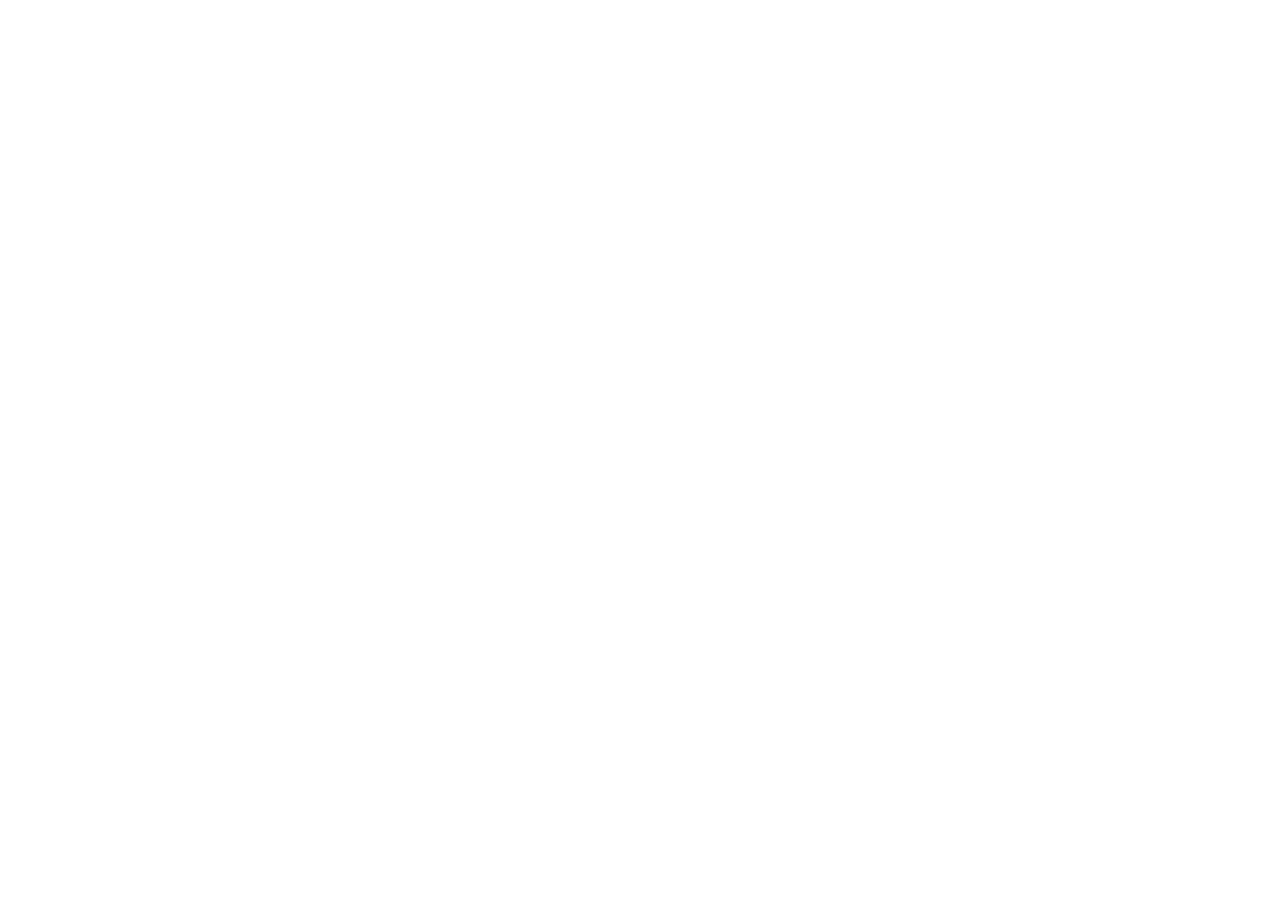
==== index.html @ 4390569e "Create index.html" ====
<!DOCTYPE html>
<html lang="en">

<head>
  <meta charset="UTF-8">
  <meta http-equiv="X-UA-Compatible" content="IE=edge">
  <meta name="viewport" content="width=device-width, initial-scale=1.0">
  <title>Portafolio Paola</title>
  <link rel="stylesheet" href="style.css">
</head>

<body>
 
</body>

</html>
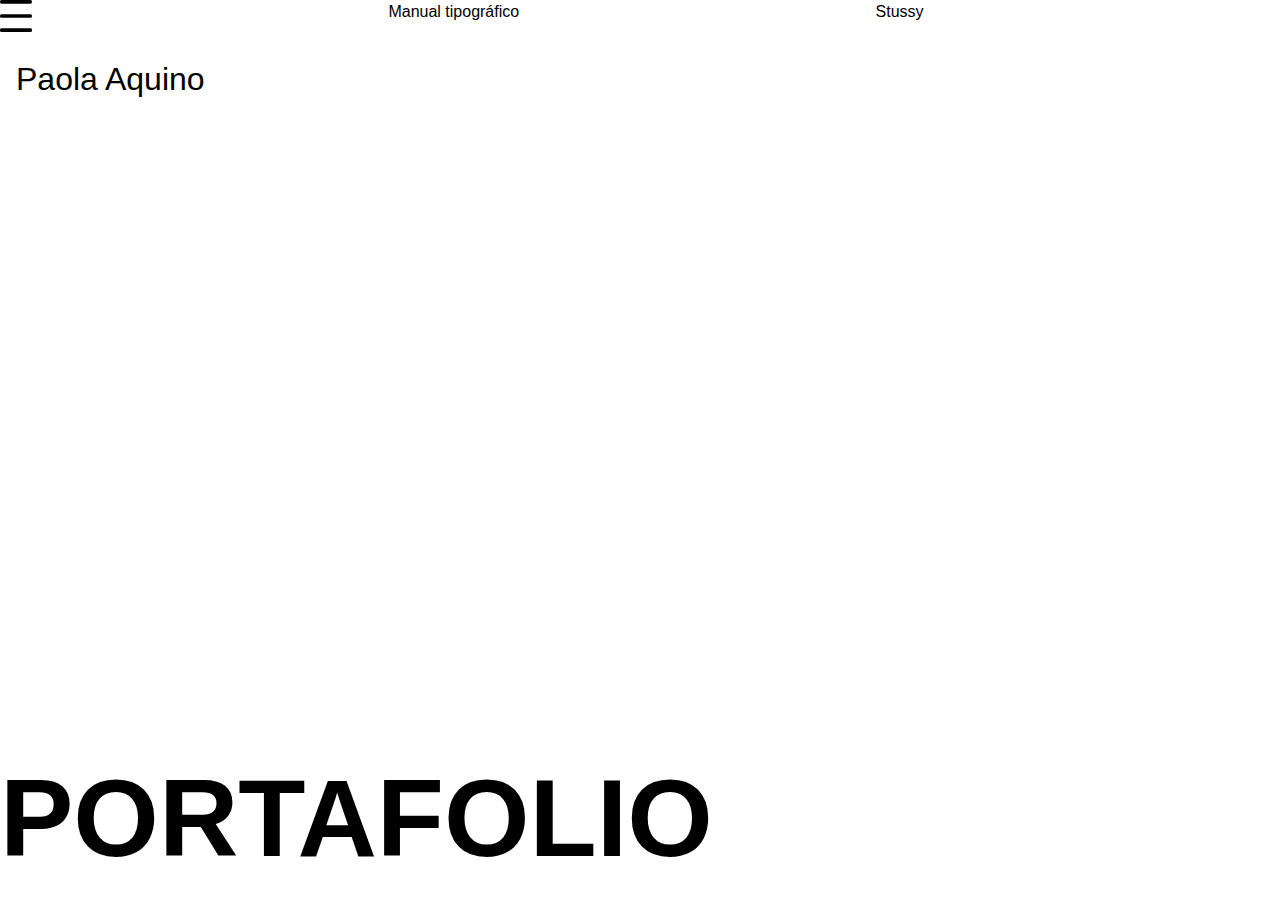
==== commit 5ab1ae8b: "inicio" ====
--- a/index.html
+++ b/index.html
@@ -10,7 +10,32 @@
 </head>
 
 <body>
- 
+  <div class="home">
+    <!-- menu  -->
+    <ul class="menu">
+      <li>
+        <svg xmlns="http://www.w3.org/2000/svg" width="32" height="32">
+          <path
+            d="M 30.667 17.846 L 1.333 17.846 C 0.597 17.846 0 17.019 0 16 C 0 14.981 0.597 14.154 1.333 14.154 L 30.667 14.154 C 31.403 14.154 32 14.981 32 16 C 32 17.019 31.403 17.846 30.667 17.846 Z M 30.667 3.692 L 1.333 3.692 C 0.597 3.692 0 2.865 0 1.846 C 0 0.827 0.597 0 1.333 0 L 30.667 0 C 31.403 0 32 0.827 32 1.846 C 32 2.865 31.403 3.692 30.667 3.692 Z M 30.667 32 L 1.333 32 C 0.597 32 0 31.173 0 30.154 C 0 29.135 0.597 28.308 1.333 28.308 L 30.667 28.308 C 31.403 28.308 32 29.135 32 30.154 C 32 31.173 31.403 32 30.667 32 Z M 30.667 32"
+            fill="rgb(0,0,0)"></path>
+        </svg>
+      </li>
+      <li>
+        Manual tipográfico
+      </li>
+      <li>
+        Stussy
+      </li>
+    </ul>
+    <!-- logo  -->
+    <h1 class="logo">
+      Paola Aquino
+    </h1>
+    <!-- portafolio  -->
+    <h2 class="portafolio">
+      Portafolio
+    </h2>
+  </div>
 </body>
 
 </html>
--- a/style.css
+++ b/style.css
@@ -0,0 +1,100 @@
+/* Reset */
+*,
+*::before,
+*::after {
+  box-sizing: border-box;
+}
+
+body,
+h1,
+h2,
+h3,
+h4,
+h5,
+p,
+figure,
+picture {
+  margin: 0;
+}
+
+body {
+  line-height: 1.5;
+  min-height: 100vh;
+}
+
+ul {
+  margin: 0;
+  padding-inline: 0;
+}
+
+li {
+  list-style: none;
+}
+
+img,
+picture {
+  max-width: 100%;
+  display: block;
+}
+
+@media (prefers-reduced-motion: reduce) {
+  *,
+  *::before,
+  *::after {
+    animation-duration: 0.01ms !important;
+    animation-iteration-count: 1 !important;
+    transition-duration: 0.01ms !important;
+    scroll-behaviour: auto !important;
+  }
+}
+
+/* Variables */
+:root {
+  /* 1. Colores */
+  --black: #000000;
+  --white: #ffffff;
+  /* 2. Tipografía */
+  --font-sans: sans-serif;
+  --font-size-1: 1rem;
+  --font-size-2: 1.1rem;
+  --font-size-3: 1.25rem;
+  --font-size-4: 1.5rem;
+  --font-size-5: 2rem;
+  --font-size-6: 2.5rem;
+  --font-size-fluid-1: clamp(1rem, 4vw, 1.5rem);
+  --font-size-fluid-2: clamp(1.5rem, 6vw, 2.5rem);
+  --font-size-fluid-3: clamp(2rem, 9vw, 3.5rem);
+  /* 3. Layouts */
+  --size-mobile: 414px;
+  --size-desktop: 1440px;
+}
+
+/* Base */
+body {
+  font-family: var(--font-sans);
+  background-color: var(--white);
+  color: var(--black);
+}
+
+/* Home */
+.home {
+  height: 100vh;
+  display: grid;
+  grid-template-rows: auto auto 1fr;
+}
+/* Menu */
+.menu {
+  display: grid;
+  grid-auto-flow: column;
+}
+/* Logo */
+.logo {
+  font-weight: 80;
+  padding: 1rem;
+}
+/* Portafolio */
+.portafolio {
+  font-size: 110px;
+  text-transform: uppercase;
+  margin-top: auto;
+}
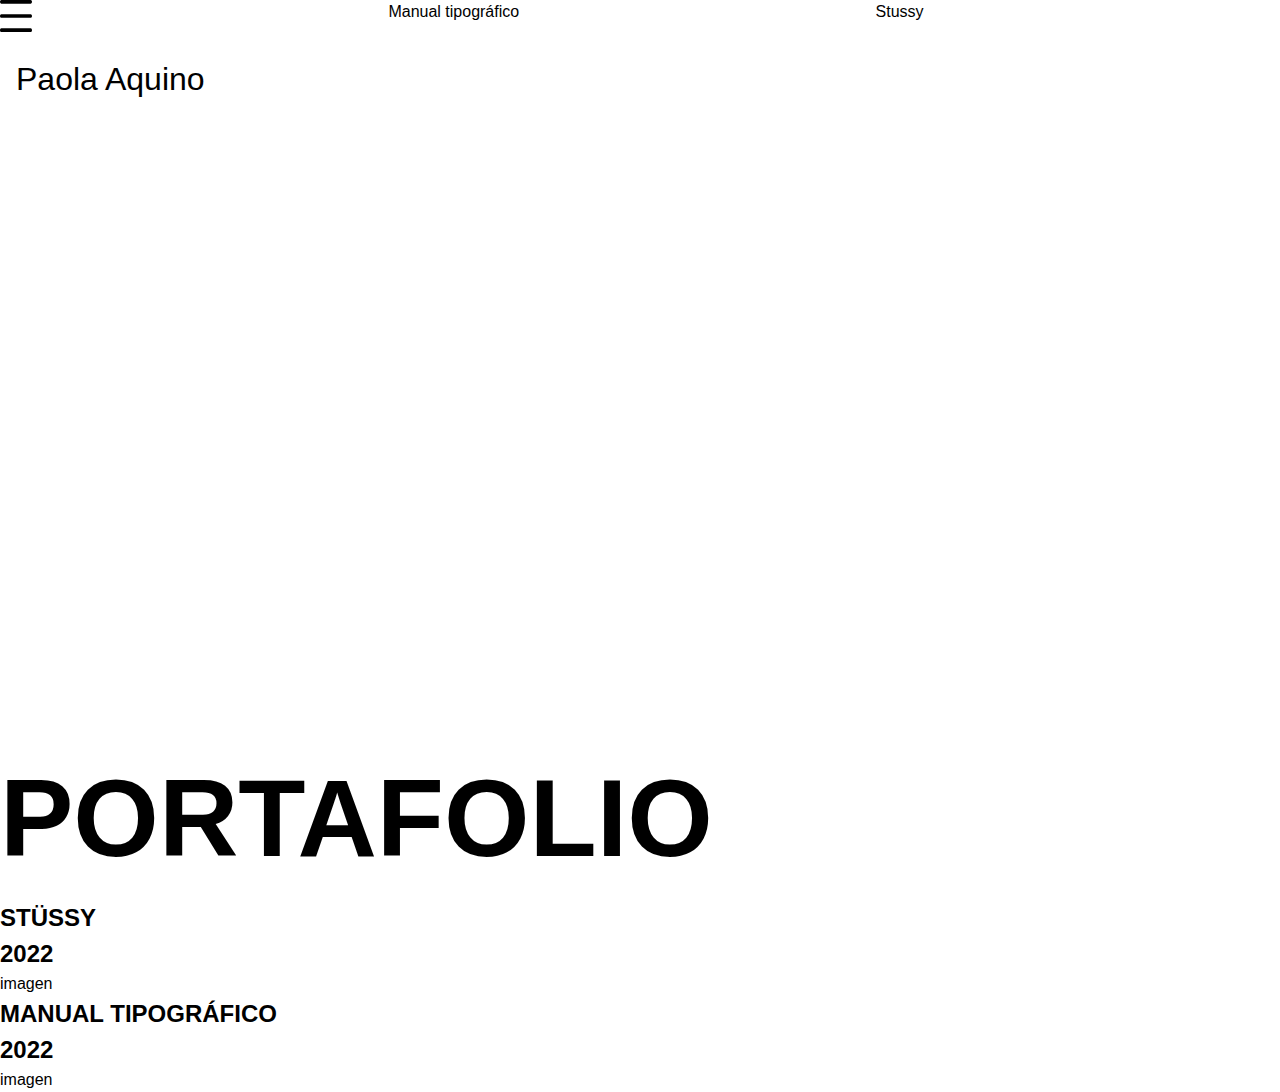
==== commit 943654fb: "Update index.html" ====
--- a/index.html
+++ b/index.html
@@ -37,5 +37,32 @@
     </h2>
   </div>
 </body>
+<div class="proyecto">
+  <div class="descripcion">
 
+    
+
+  <div class="imagen">
+    <img src="" alt="">
+<div 
+
+class="contenedor">
+  <div> 
+    <h2>STÜSSY<h2> 
+    <p>2022</p>
+  </div>
+  <div>imagen</div>
+</div>
+
+<div class="contenedorr">
+  <div>
+    <h2>MANUAL TIPOGRÁFICO<h2>
+        <p>2022</p>
+  </div>
+  <div>imagen</div>
+</div>
+
+
+  </div>
+</div>
 </html>
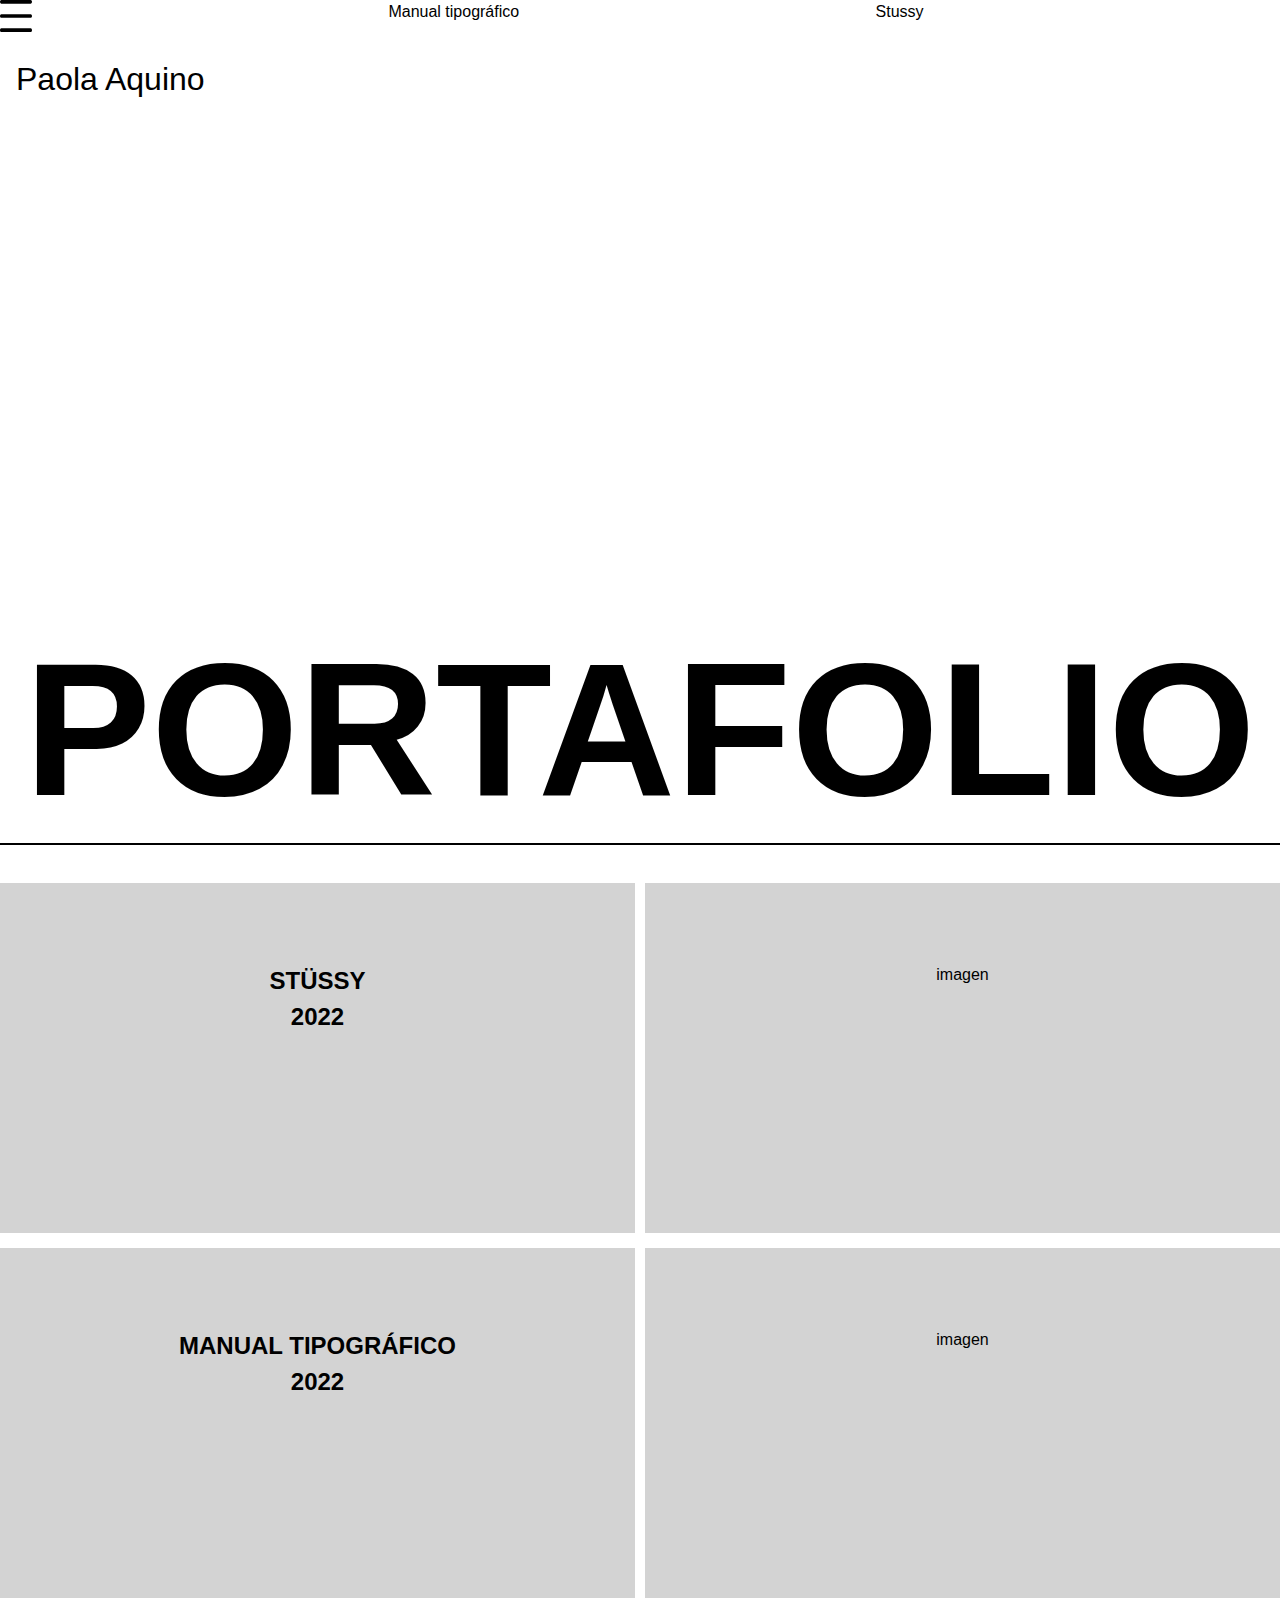
==== commit 4e788ddd: "grid" ====
--- a/index.html
+++ b/index.html
@@ -40,29 +40,31 @@
 <div class="proyecto">
   <div class="descripcion">
 
-    
-
-  <div class="imagen">
-    <img src="" alt="">
-<div 
-
-class="contenedor">
-  <div> 
-    <h2>STÜSSY<h2> 
-    <p>2022</p>
-  </div>
-  <div>imagen</div>
-</div>
-
-<div class="contenedorr">
-  <div>
-    <h2>MANUAL TIPOGRÁFICO<h2>
-        <p>2022</p>
-  </div>
-  <div>imagen</div>
-</div>
 
 
+    <div class="imagen">
+      <img src="" alt="">
+      <div class="contenedor">
+        <div class="seccion">
+          <div>
+            <h2>STÜSSY<h2>
+                <p>2022</p>
+          </div>
+          <div>imagen</div>
+        </div>
+
+        <div class="seccion">
+          <div>
+            <h2>MANUAL TIPOGRÁFICO<h2>
+                <p>2022</p>
+          </div>
+          <div>imagen</div>
+        </div>
+
+
+      </div>
+
+    </div>
   </div>
-</div>
+
 </html>
--- a/style.css
+++ b/style.css
@@ -94,7 +94,63 @@
 }
 /* Portafolio */
 .portafolio {
-  font-size: 110px;
+  /* font-size: 145px;
+  text-transform: uppercase;
+  margin-top: auto; */
+  font-size: 190px;
   text-transform: uppercase;
   margin-top: auto;
+  line-height: 1.2;
+  text-align: center;
+  margin-block-end: 55px;
+  border-bottom: 2px solid black;
 }
+.proyecto {
+  display: flex;
+}
+.proyecto > * {
+  flex: 1;
+}
+
+.contenedor {
+  display: grid;
+  gap: 50px;
+}
+
+.seccion {
+  height: 35vh;
+  display: flex;
+  /* justify-content: center; */
+  justify-content: space-between;
+  width: 100vw;
+  margin: auto;
+  align-items: center;
+  gap: 10px;
+}
+
+.seccion div {
+  height: 350px;
+  width: 100%;
+  background: lightgray;
+  border: 2 px solid black;
+  text-align: center;
+  padding: 80px;
+}
+/* .contenedor div + div {
+
+
+/* .contenedorr {
+  height: 45vh;
+  display: flex;
+  justify-content: center;
+  align-items: center;
+  gap: 10px;
+}
+.contenedorr div {
+  height: 250px;
+  width: 465px;
+  background: lightgray;
+  border: px solid black;
+  text-align: center;
+  padding: 80px;
+} */
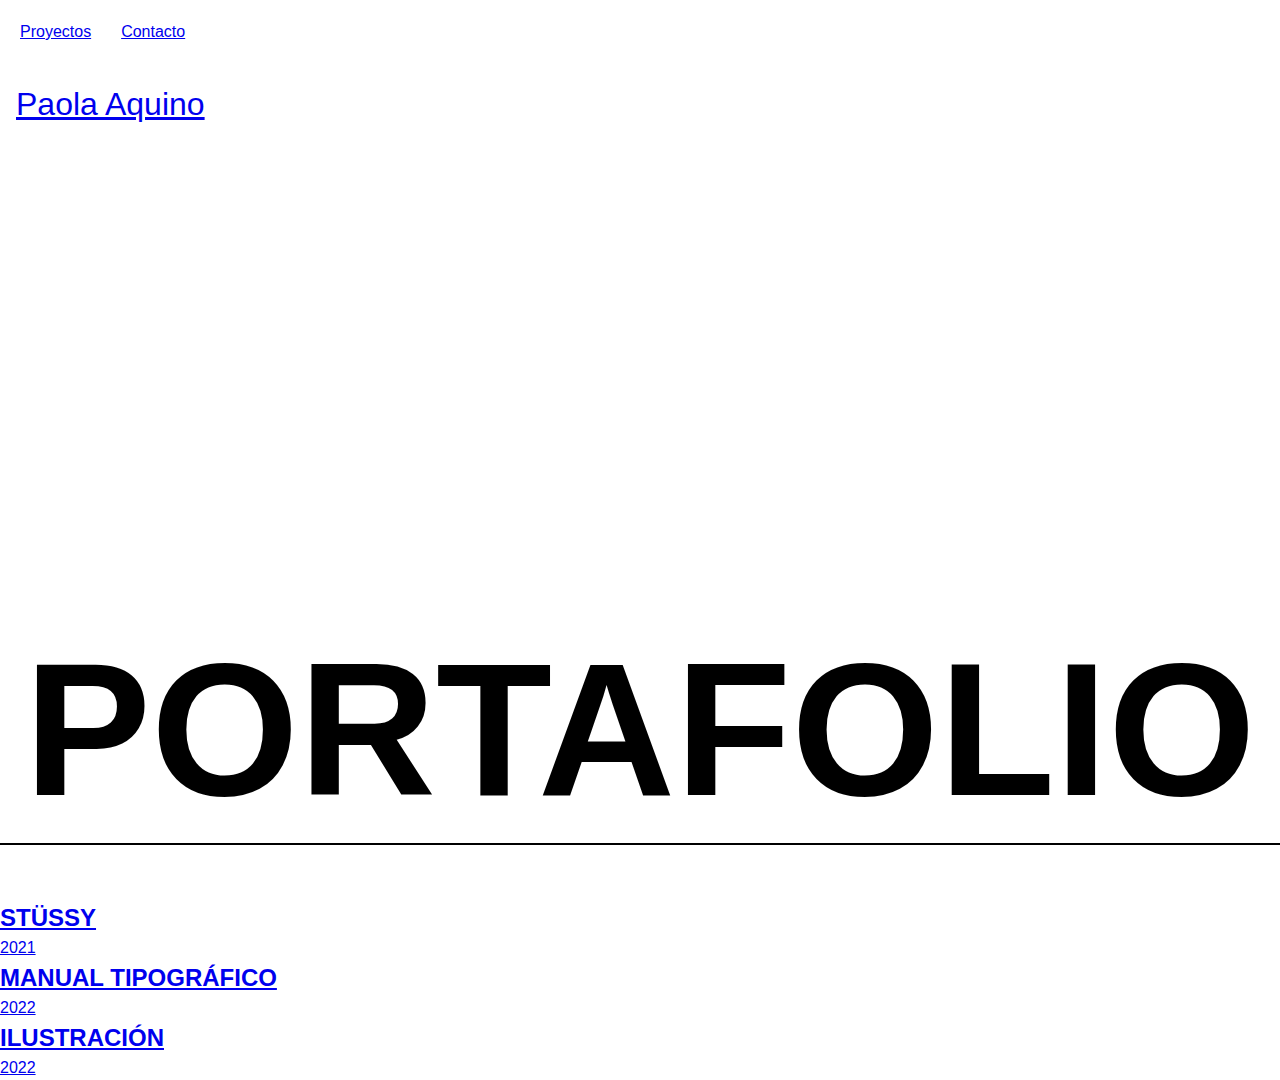
==== commit 101ae6ba: "Update index.html" ====
--- a/index.html
+++ b/index.html
@@ -13,58 +13,66 @@
   <div class="home">
     <!-- menu  -->
     <ul class="menu">
-      <li>
-        <svg xmlns="http://www.w3.org/2000/svg" width="32" height="32">
-          <path
-            d="M 30.667 17.846 L 1.333 17.846 C 0.597 17.846 0 17.019 0 16 C 0 14.981 0.597 14.154 1.333 14.154 L 30.667 14.154 C 31.403 14.154 32 14.981 32 16 C 32 17.019 31.403 17.846 30.667 17.846 Z M 30.667 3.692 L 1.333 3.692 C 0.597 3.692 0 2.865 0 1.846 C 0 0.827 0.597 0 1.333 0 L 30.667 0 C 31.403 0 32 0.827 32 1.846 C 32 2.865 31.403 3.692 30.667 3.692 Z M 30.667 32 L 1.333 32 C 0.597 32 0 31.173 0 30.154 C 0 29.135 0.597 28.308 1.333 28.308 L 30.667 28.308 C 31.403 28.308 32 29.135 32 30.154 C 32 31.173 31.403 32 30.667 32 Z M 30.667 32"
-            fill="rgb(0,0,0)"></path>
-        </svg>
-      </li>
-      <li>
-        Manual tipográfico
-      </li>
-      <li>
-        Stussy
-      </li>
+       <a href="./index.html">
+         </li>
+          Proyectos
+      <a href="/Contacto.html">
+        <li>
+          Contacto
+        </li>
+      </a>
     </ul>
     <!-- logo  -->
-    <h1 class="logo">
-      Paola Aquino
-    </h1>
+    <a href="./Paola sobre mi.html">
+      <h1 class="logo">
+        Paola Aquino
+      </h1>
+    </a>
+
     <!-- portafolio  -->
     <h2 class="portafolio">
       Portafolio
     </h2>
   </div>
-</body>
+
+<body>
+
+  <!-- PROYECTO STUSSY -->
 <div class="proyecto">
   <div class="descripcion">
+     <div class="contenedor">
+    <a href="./stussy.html">
+        <h2>STÜSSY</h2>
+        <p>2021</p>
+        <img src="https://res.cloudinary.com/paolaquino1234/image/upload/v1654269636/PORTAA/stussy/stussy_clwwmt.jpg"
+          alt="">
+      </div>
+    </a>
+
+<!-- PROYECTO MANUAL -->
+  
+<div class="contenedor">
+  <a href="./stussy.html">
+      <h2>MANUAL TIPOGRÁFICO</h2>
+      <p>2022</p>
+      <img src="https://res.cloudinary.com/paolaquino1234/image/upload/v1654269636/PORTAA/mt/mt_wrpaja.jpg"
+        alt="">
+    </div>
+  </a>
+
+
+  <!-- PROYECTO ILUSTRACIÓN -->
+  <div class="contenedor">
+    <a href="./stussy.html">
+        <h2>ILUSTRACIÓN</h2>
+        <p>2022</p>
+        <img src="https://res.cloudinary.com/paolaquino1234/image/upload/v1654269637/PORTAA/info/kanye_bear1_i4f48m.jpg"
+          alt="">
+      </div>
+    </a>
+
+</body>
+</html>
 
 
 
-    <div class="imagen">
-      <img src="" alt="">
-      <div class="contenedor">
-        <div class="seccion">
-          <div>
-            <h2>STÜSSY<h2>
-                <p>2022</p>
-          </div>
-          <div>imagen</div>
-        </div>
-
-        <div class="seccion">
-          <div>
-            <h2>MANUAL TIPOGRÁFICO<h2>
-                <p>2022</p>
-          </div>
-          <div>imagen</div>
-        </div>
-
-
-      </div>
-
-    </div>
-  </div>
-
-</html>
--- a/style.css
+++ b/style.css
@@ -82,10 +82,15 @@
   display: grid;
   grid-template-rows: auto auto 1fr;
 }
-/* Menu */
+/* Menu HAMBURGUESA y contacto*/
 .menu {
-  display: grid;
-  grid-auto-flow: column;
+  display: flex;
+  justify-items: center;
+  gap: 30px;
+  padding: 20px;
+}
+.menu li:nth-child(2){
+ margin-left: auto;
 }
 /* Logo */
 .logo {
@@ -154,3 +159,35 @@
   text-align: center;
   padding: 80px;
 } */
+
+/* Proyecto individual */
+.proyecto-individual .home {
+  height: auto;
+  display: block;
+}
+.proyecto-individual .portafolio {
+  display: flex;
+  position: relative;
+  /* font-size: 145px;
+  text-transform: uppercase;
+  margin-top: auto; */
+  font-size: 190px;
+  text-transform: uppercase;
+  /* margin-top: auto; */
+  margin-top: 30px;
+  line-height: 1;
+  text-align: center;
+  margin-block-end: 55px;
+  border-bottom: 2px solid black;
+}
+.proyecto-individual .portafolio::after {
+  font-size: 20px;
+  content: '2002';
+  position: absolute;
+  bottom: 30px;
+  right: 30px;
+}
+.proyecto-individual .descripcion {
+  max-width: 90vw;
+  margin-inline: auto;
+}
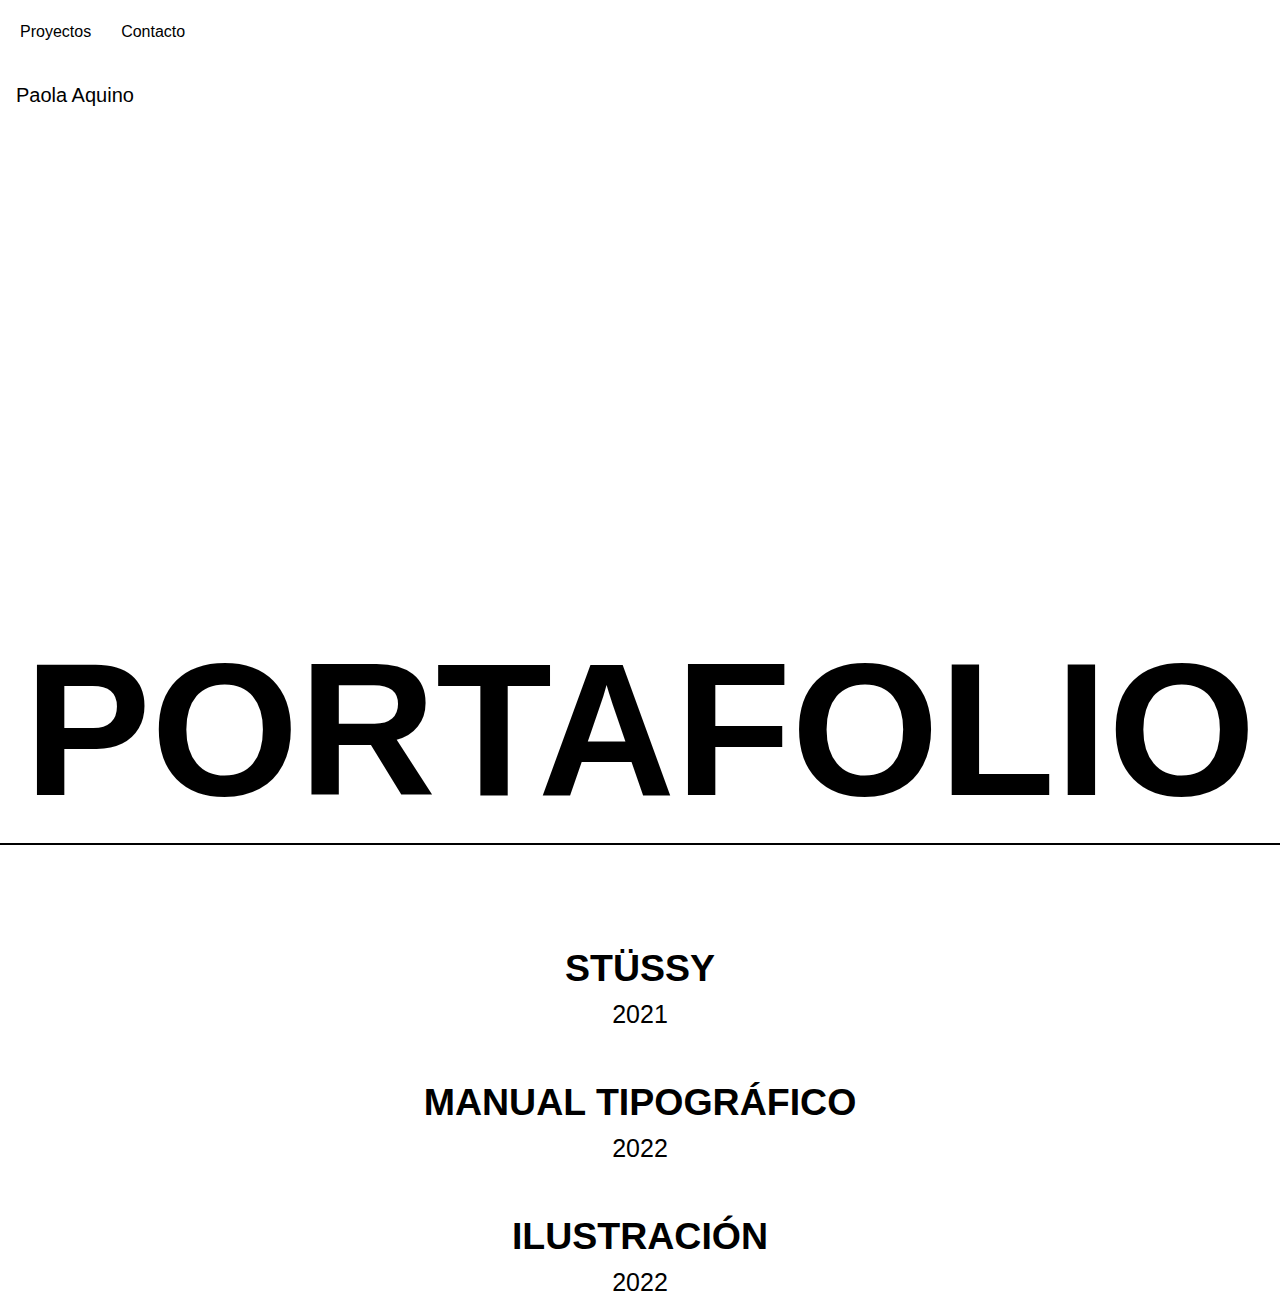
==== commit 8638027c: "Update index.html" ====
--- a/index.html
+++ b/index.html
@@ -13,14 +13,14 @@
   <div class="home">
     <!-- menu  -->
     <ul class="menu">
-       <a href="./index.html">
-         </li>
-          Proyectos
-      <a href="/Contacto.html">
-        <li>
-          Contacto
+      <a href="./index.html">
         </li>
-      </a>
+        Proyectos
+        <a href="/Contacto.html">
+          <li>
+            Contacto
+          </li>
+        </a>
     </ul>
     <!-- logo  -->
     <a href="./Paola sobre mi.html">
@@ -35,44 +35,44 @@
     </h2>
   </div>
 
-<body>
+  <body>
 
-  <!-- PROYECTO STUSSY -->
-<div class="proyecto">
-  <div class="descripcion">
-     <div class="contenedor">
-    <a href="./stussy.html">
-        <h2>STÜSSY</h2>
-        <p>2021</p>
-        <img src="https://res.cloudinary.com/paolaquino1234/image/upload/v1654269636/PORTAA/stussy/stussy_clwwmt.jpg"
-          alt="">
-      </div>
-    </a>
+    <!-- PROYECTO STUSSY -->
+    <div class="proyecto">
+      <div class="descripcion">
+        <div class="contenedor">
+          <a href="./stussy.html">
+            <h2>STÜSSY</h2>
+            <p>2021</p>
+            <img
+              src="https://res.cloudinary.com/paolaquino1234/image/upload/v1654269636/PORTAA/stussy/stussy_clwwmt.jpg"
+              alt="">
+        </div>
+        </a>
 
-<!-- PROYECTO MANUAL -->
-  
-<div class="contenedor">
-  <a href="./stussy.html">
-      <h2>MANUAL TIPOGRÁFICO</h2>
-      <p>2022</p>
-      <img src="https://res.cloudinary.com/paolaquino1234/image/upload/v1654269636/PORTAA/mt/mt_wrpaja.jpg"
-        alt="">
-    </div>
-  </a>
+        <!-- PROYECTO MANUAL -->
+
+        <div class="contenedor">
+          <a href="./manual-tipografico.html">
+            <h2>MANUAL TIPOGRÁFICO</h2>
+            <p>2022</p>
+            <img src="https://res.cloudinary.com/paolaquino1234/image/upload/v1654269636/PORTAA/mt/mt_wrpaja.jpg"
+              alt="">
+        </div>
+        </a>
 
 
-  <!-- PROYECTO ILUSTRACIÓN -->
-  <div class="contenedor">
-    <a href="./stussy.html">
-        <h2>ILUSTRACIÓN</h2>
-        <p>2022</p>
-        <img src="https://res.cloudinary.com/paolaquino1234/image/upload/v1654269637/PORTAA/info/kanye_bear1_i4f48m.jpg"
-          alt="">
-      </div>
-    </a>
+        <!-- PROYECTO ILUSTRACIÓN -->
+        <div class="contenedor">
+          <a href="./Ilustracion.html">
+            <h2>ILUSTRACIÓN</h2>
+            <p>2022</p>
+            <img
+              src="https://res.cloudinary.com/paolaquino1234/image/upload/v1654269637/PORTAA/info/kanye_bear1_i4f48m.jpg"
+              alt="">
+        </div>
+        </a>
 
-</body>
+  </body>
+
 </html>
-
-
-
--- a/style.css
+++ b/style.css
@@ -76,13 +76,23 @@
   color: var(--black);
 }
 
+a {
+  text-decoration: none;
+  color: inherit;
+}
+/* para el click */
+a:hover {
+  color:grey;
+  opacity: 0.6;
+}
+
 /* Home */
 .home {
   height: 100vh;
   display: grid;
   grid-template-rows: auto auto 1fr;
 }
-/* Menu HAMBURGUESA y contacto*/
+/* Menu contacto*/
 .menu {
   display: flex;
   justify-items: center;
@@ -94,15 +104,14 @@
 }
 /* Logo */
 .logo {
-  font-weight: 80;
+  font-weight: 90;
   padding: 1rem;
+  font-size: 20px;
 }
 /* Portafolio */
 .portafolio {
-  /* font-size: 145px;
-  text-transform: uppercase;
-  margin-top: auto; */
   font-size: 190px;
+
   text-transform: uppercase;
   margin-top: auto;
   line-height: 1.2;
@@ -120,6 +129,9 @@
 .contenedor {
   display: grid;
   gap: 50px;
+  text-align: center;
+  font-size: 25px;
+  margin-top: 40px;
 }
 
 .seccion {
@@ -131,63 +143,71 @@
   margin: auto;
   align-items: center;
   gap: 10px;
-}
-
-.seccion div {
-  height: 350px;
-  width: 100%;
-  background: lightgray;
-  border: 2 px solid black;
-  text-align: center;
-  padding: 80px;
-}
-/* .contenedor div + div {
-
-
-/* .contenedorr {
-  height: 45vh;
-  display: flex;
-  justify-content: center;
-  align-items: center;
-  gap: 10px;
-}
-.contenedorr div {
-  height: 250px;
-  width: 465px;
-  background: lightgray;
-  border: px solid black;
-  text-align: center;
-  padding: 80px;
-} */
+
+}
 
 /* Proyecto individual */
 .proyecto-individual .home {
-  height: auto;
+  height: 320px;
   display: block;
 }
 .proyecto-individual .portafolio {
   display: flex;
   position: relative;
-  /* font-size: 145px;
   text-transform: uppercase;
-  margin-top: auto; */
-  font-size: 190px;
-  text-transform: uppercase;
-  /* margin-top: auto; */
   margin-top: 30px;
   line-height: 1;
-  text-align: center;
+text-align: center;
   margin-block-end: 55px;
-  border-bottom: 2px solid black;
+  border-bottom: 2px solid rgb(0, 0, 0);
 }
 .proyecto-individual .portafolio::after {
   font-size: 20px;
-  content: '2002';
+  content: '2022';
+  position: absolute;
+  bottom: 28px;
+  right: 35px;
+}
+
+/* Ano de ficha ILUSTRACION inicio */
+.manual-tipo .portafolio {
+  position: relative;
+}
+.manual-tipo .portafolio::after {
+  font-size: 20px;
+  content: '2021';
   position: absolute;
   bottom: 30px;
-  right: 30px;
-}
+  right: 60px;
+}
+/* Ano de ficha fin  copio y pego MT*/
+
 .proyecto-individual .descripcion {
   max-width: 90vw;
   margin-inline: auto;
 }
+.bla {
+
+  padding: 50px;
+    border-bottom: 2px solid black;
+    text-align: center;
+}
+
+
+ .manual-tipo .portafolio::after {
+  font-size: 20px;
+  content: '2022';
+  position: absolute;
+  bottom: 560px;
+  right: 1px;
+ }
+
+
+/* Utilidades */
+/* .centrado {
+  display: grid;
+}
+
+.centrado>* {
+  margin: auto;
+} */
